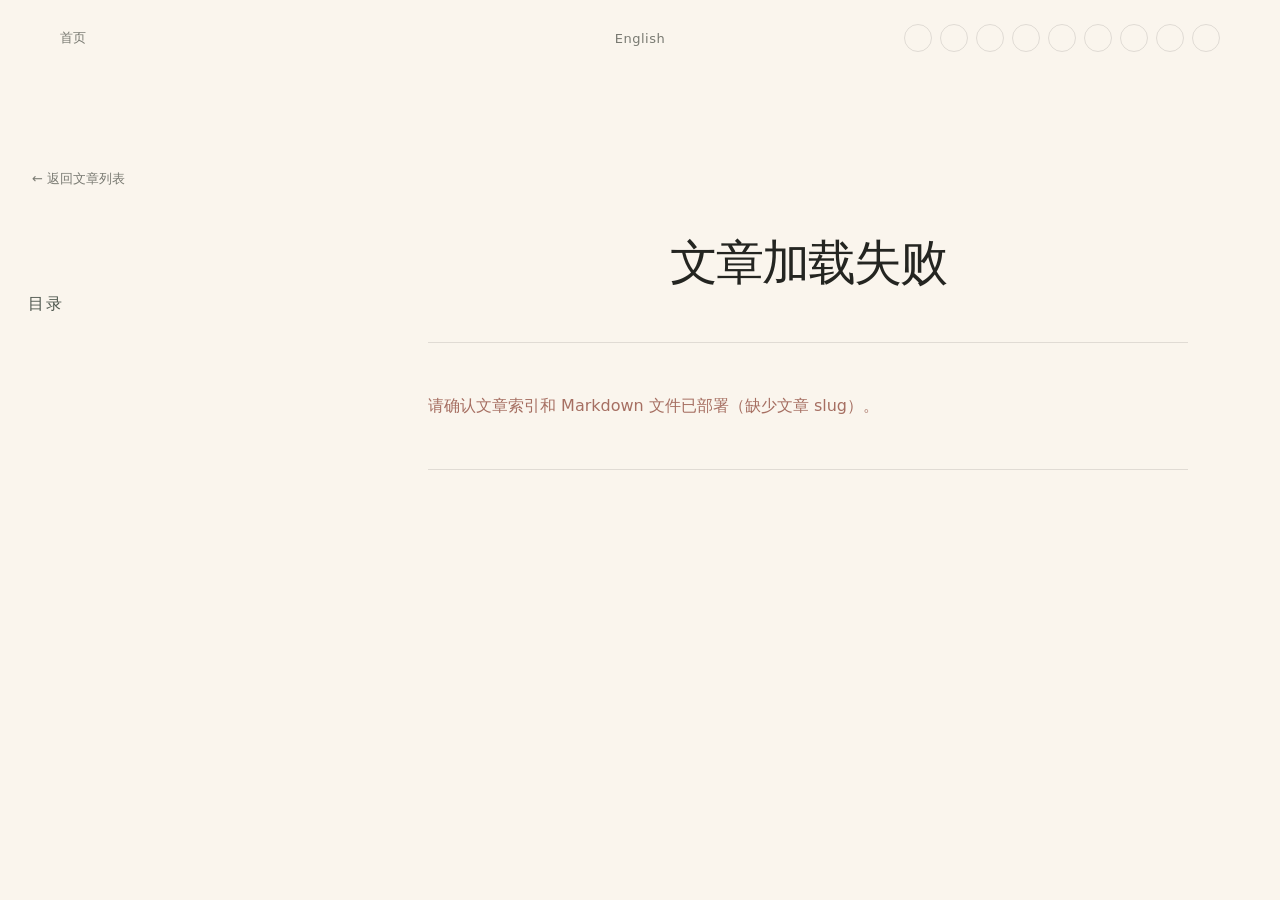
==== article.html @ b2f5887e "feat: 优化文章阅读体验 - 修复目录生成导致的文章加载失败\n- 增加文章时间与标签元信息展示\n- 支持 LaTeX 渲染和代码复制反馈\n- 调整目录、正文布局与文章标题样式" ====
<!doctype html>
<html lang="zh-CN">
  <head>
    <meta charset="UTF-8" />
    <meta name="viewport" content="width=device-width, initial-scale=1.0" />
    <meta name="theme-color" content="#faf5ed" />
    <title>文章 — Kevin864</title>
    <link rel="stylesheet" href="./styles.css" />
    <link rel="stylesheet" href="https://cdn.jsdelivr.net/npm/katex@0.16.22/dist/katex.min.css" />
  </head>
  <body>
    <header class="topbar shell" aria-label="主导航">
      <a class="nav-link" href="./index.html">首页</a>
      <a class="nav-link language-link" href="./en/">English</a>
      <nav class="socials" aria-label="社交链接">
        <a class="social-icon" href="#" aria-label="GitHub"><img src="https://cdn.simpleicons.org/github" alt="" /></a>
        <a class="social-icon" href="#" aria-label="X"><img src="https://cdn.simpleicons.org/x" alt="" /></a>
        <a class="social-icon" href="#" aria-label="哔哩哔哩"><img src="https://cdn.simpleicons.org/bilibili" alt="" /></a>
        <a class="social-icon" href="#" aria-label="抖音"><img src="https://cdn.simpleicons.org/tiktok" alt="" /></a>
        <a class="social-icon" href="#" aria-label="微信公众号"><img src="https://cdn.simpleicons.org/wechat" alt="" /></a>
        <a class="social-icon" href="#" aria-label="YouTube"><img src="https://cdn.simpleicons.org/youtube" alt="" /></a>
        <a class="social-icon" href="#" aria-label="小红书"><img src="https://cdn.simpleicons.org/xiaohongshu" alt="" /></a>
        <a class="social-icon" href="#" aria-label="知乎"><img src="https://cdn.simpleicons.org/zhihu" alt="" /></a>
        <a class="social-icon" href="#" aria-label="CSDN"><img src="https://cdn.simpleicons.org/csdn" alt="" /></a>
      </nav>
    </header>
    <main class="article-page shell">
      <a class="article-back" href="./index.html">← 返回文章列表</a>
      <div class="article-layout">
        <aside class="article-toc" id="article-toc" aria-label="文章目录">
          <p class="toc-title">目录</p>
          <nav id="toc-list"></nav>
        </aside>
        <article>
          <header class="article-header">
            <h1 id="article-title">正在加载文章…</h1>
            <time class="article-date article-published" id="article-published"></time>
          </header>
          <div class="article-content" id="article-content"></div>
          <footer class="article-footer" id="article-footer">
            <div class="article-footer-tags" id="article-tags"></div>
            <time class="article-updated" id="article-updated"></time>
          </footer>
        </article>
      </div>
    </main>
    <script src="https://cdn.jsdelivr.net/npm/marked/marked.min.js"></script>
    <script src="https://cdn.jsdelivr.net/npm/prismjs@1.29.0/prism.min.js"></script>
    <script src="https://cdn.jsdelivr.net/npm/prismjs@1.29.0/plugins/autoloader/prism-autoloader.min.js"></script>
    <script src="https://cdn.jsdelivr.net/npm/katex@0.16.22/dist/katex.min.js"></script>
    <script src="https://cdn.jsdelivr.net/npm/katex@0.16.22/dist/contrib/auto-render.min.js"></script>
    <script src="./article.js"></script>
  </body>
</html>
---- styles.css ----
:root {
  color: #242521;
  background: #faf5ed;
  font-family: Inter, ui-sans-serif, system-ui, -apple-system, BlinkMacSystemFont, "Segoe UI", sans-serif;
  font-synthesis: none;
  --muted: #797a72;
  --line: rgba(36, 37, 33, 0.12);
  --green: #789276;
  --green-dark: #4c654d;
  --paper: #faf5ed;
}

* { box-sizing: border-box; }
html { scroll-behavior: smooth; }
body { margin: 0; min-width: 320px; background: var(--paper); }
a { color: inherit; text-decoration: none; }
button { font: inherit; }
.shell { width: min(1160px, calc(100% - 64px)); margin: 0 auto; }

.topbar { display: grid; grid-template-columns: 1fr auto 1fr; align-items: center; min-height: 76px; }
.nav-link { font-size: 13px; color: var(--muted); transition: color .2s ease; }
.nav-link:hover { color: var(--green-dark); }
.language-link { justify-self: center; letter-spacing: .04em; }
.socials { display: flex; justify-content: flex-end; gap: 8px; }
.social-icon { display: grid; place-items: center; width: 28px; height: 28px; border: 1px solid var(--line); border-radius: 50%; color: var(--muted); transition: transform .2s ease, background .2s ease, color .2s ease; }
.social-icon img { width: 13px; height: 13px; opacity: .68; }
.social-icon:hover { color: var(--green-dark); background: #e8eee5; transform: translateY(-2px); }

.hero { position: relative; display: grid; grid-template-columns: 1fr 1.08fr; align-items: center; min-height: 600px; border-bottom: 1px solid var(--line); overflow: hidden; }
.hero-copy { position: relative; z-index: 1; padding: 72px 0 84px; }
.eyebrow { margin: 0 0 18px; color: var(--green-dark); font-size: 10px; font-weight: 750; letter-spacing: .18em; }
h1, h2, p { margin-top: 0; }
h1 { margin-bottom: 18px; font-size: clamp(52px, 7vw, 92px); line-height: .95; letter-spacing: -.065em; font-weight: 650; }
.role { margin-bottom: 42px; color: #62655d; font-size: clamp(14px, 1.5vw, 18px); letter-spacing: .02em; }
.role span { margin: 0 6px; color: #aab6a7; }
.hero-rule { width: 88px; height: 1px; margin-bottom: 28px; background: var(--green); }
.project-slot { display: flex; align-items: center; gap: 14px; color: #70736c; font-size: 12px; letter-spacing: .08em; text-transform: uppercase; }
.slot-note { color: #a1a49c; font-size: 10px; letter-spacing: .12em; }
.hero-art { position: relative; display: flex; align-items: center; justify-content: center; min-height: 510px; }
.art-glow { position: absolute; width: 85%; height: 75%; border-radius: 50%; background: radial-gradient(ellipse, rgba(229, 213, 189, .76), rgba(250, 245, 237, 0) 70%); filter: blur(20px); }
.hero-art img { position: relative; width: 100%; max-height: 520px; object-fit: contain; mix-blend-mode: multiply; filter: saturate(.88) sepia(.05) contrast(.98); animation: float-in .9s cubic-bezier(.2,.8,.2,1) both; }
.art-caption { position: absolute; right: 4%; bottom: 42px; color: #909990; font-family: Georgia, serif; font-size: 12px; font-style: italic; line-height: 1.45; text-align: right; }

.archive-section { padding: 88px 0 96px; border-bottom: 1px solid var(--line); }
.archive-heading { display: flex; align-items: end; justify-content: space-between; gap: 28px; }
.section-heading { margin-bottom: 32px; }
h2 { margin-bottom: 0; font-size: clamp(27px, 3vw, 38px); letter-spacing: -.045em; font-weight: 620; }
.search-box { display: flex; align-items: center; gap: 8px; width: 190px; margin-bottom: 32px; padding: 8px 0; border-bottom: 1px solid var(--line); color: #9ba69b; }
.search-box input { width: 100%; border: 0; outline: 0; color: #40433c; background: transparent; font: inherit; font-size: 13px; }
.search-box input::placeholder { color: #9ba69b; }
.sr-only { position: absolute; width: 1px; height: 1px; padding: 0; margin: -1px; overflow: hidden; clip: rect(0, 0, 0, 0); white-space: nowrap; border: 0; }
.tag-filter { display: flex; flex-wrap: wrap; gap: 9px 18px; padding: 0 0 28px; border-bottom: 1px solid var(--line); }
.tag-filter button { padding: 0; border: 0; color: #8a8e84; background: transparent; cursor: pointer; font-size: 13px; transition: color .2s ease; }
.tag-filter button:hover, .tag-filter button[aria-pressed="true"] { color: var(--green-dark); }
.tag-filter button[aria-pressed="true"] { font-weight: 650; }
.tag-filter .tag-label { display: inline-flex; align-items: center; gap: 6px; padding: 5px 10px; border: 1px solid rgba(76, 101, 77, .28); border-radius: 7px; color: var(--green-dark); background: #edf1e9; font-weight: 700; }
.tag-filter .tag-label::before { content: "▣"; font-size: 10px; }
.article-list { min-height: 160px; }
.year-group { padding-top: 34px; }
.year-label { margin-bottom: 8px; color: #a0a59b; font-family: Georgia, serif; font-size: 14px; }
.article-row { display: grid; grid-template-columns: 104px 1fr auto; align-items: center; gap: 22px; padding: 18px 0; border-bottom: 1px solid rgba(36, 37, 33, .08); transition: padding .2s ease, color .2s ease; }
.article-row:hover { padding-left: 8px; color: var(--green-dark); }
.article-date { color: #969b91; font-size: 12px; font-variant-numeric: tabular-nums; }
.article-title { font-size: 16px; }
.article-tags { display: flex; justify-content: end; flex-wrap: wrap; gap: 6px; color: #9a9e95; font-size: 11px; }
.article-tag { padding: 4px 9px; border-radius: 999px; color: #827261; background: #f1e8db; }
.empty-state { padding: 62px 0 28px; color: #9da198; font-family: Georgia, serif; font-size: 14px; font-style: italic; }
.article-page { padding: 92px 0 120px; }
.article-back { display: inline-block; margin-bottom: 48px; color: var(--muted); font-size: 13px; transition: color .2s ease; }
.article-back:hover { color: var(--green-dark); }
.article-header { max-width: 820px; padding-bottom: 32px; border-bottom: 1px solid var(--line); text-align: center; }
.article-header h1 { margin-bottom: 20px; font-size: clamp(32px, 4vw, 48px); line-height: 1.12; letter-spacing: -.045em; font-weight: 700; }
.article-published { display: block; margin: 0; }
.article-content { max-width: 760px; padding-top: 48px; color: #3f413c; font-size: 16px; line-height: 1.9; }
.article-content h1, .article-content h2, .article-content h3, .article-content h4 { margin: 1.8em 0 .65em; line-height: 1.3; }
.article-content h1 { font-size: 2em; }
.article-content h2 { font-size: 1.55em; }
.article-content h3 { font-size: 1.2em; }
.article-content p, .article-content ul, .article-content ol, .article-content blockquote, .article-content pre { margin: 0 0 1.2em; }
.article-content a { color: var(--green-dark); text-decoration: underline; text-underline-offset: 3px; }
.article-content img { display: block; max-width: 100%; height: auto; margin: 1.5em auto; border-radius: 10px; }
.article-content blockquote { padding: 0 0 0 18px; border-left: 2px solid #b7c4b2; color: #747971; }
.article-content pre { position: relative; overflow-x: auto; padding: 18px 20px; border-radius: 10px; color: #e8ece5; background: #2c312d; font-family: Consolas, "Courier New", monospace; font-size: 13px; line-height: 1.65; }
.article-content code { padding: .15em .35em; border-radius: 4px; color: #596453; background: #edf0e9; font-family: Consolas, "Courier New", monospace; font-size: .9em; }
.article-content pre code { padding: 0; color: inherit; background: transparent; }
.article-content pre .token.comment, .article-content pre .token.prolog, .article-content pre .token.doctype, .article-content pre .token.cdata { color: #87958b; }
.article-content pre .token.keyword, .article-content pre .token.selector, .article-content pre .token.atrule { color: #c9a7f2; }
.article-content pre .token.string, .article-content pre .token.attr-value { color: #d6c58b; }
.article-content pre .token.function, .article-content pre .token.class-name { color: #8fc7d8; }
.article-content pre .token.number, .article-content pre .token.boolean { color: #e5a783; }
.code-copy { position: absolute; top: 10px; right: 10px; padding: 4px 8px; border: 1px solid rgba(255,255,255,.18); border-radius: 5px; color: #b7c4ba; background: rgba(255,255,255,.06); cursor: pointer; font-size: 11px; }
.code-copy:hover { color: white; background: rgba(255,255,255,.13); }
.article-error { color: #a66f62; }
.article-footer { display: flex; align-items: center; justify-content: space-between; gap: 20px; margin-top: 48px; padding-top: 24px; border-top: 1px solid var(--line); color: #969b91; font-size: 12px; }
.article-footer-tags { display: flex; flex-wrap: wrap; gap: 8px; }
.article-meta-tag { padding: 5px 10px; border-radius: 999px; color: #827261; background: #f1e8db; }
.article-updated { color: #969b91; }
.article-page { width: min(1360px, calc(100% - 64px)); }
.article-layout { display: grid; grid-template-columns: 230px minmax(0, 760px); justify-content: center; gap: 276px; transform: translateX(-32px); }
.article-layout > article { min-width: 0; }
.article-toc { position: sticky; top: 32px; align-self: start; padding-top: 58px; }
.toc-title { margin-bottom: 14px; color: #4f584f; font-size: 16px; font-weight: 700; letter-spacing: .12em; }
.article-toc nav { display: grid; gap: 10px; padding: 7px 0; }
.article-toc a { position: relative; display: block; padding-left: 18px; color: #5f695f; font-size: 16px; line-height: 1.55; transition: color .2s ease, transform .25s ease; }
.article-toc a[aria-current="true"] { color: var(--green-dark); font-weight: 650; }
.article-toc a:hover { color: var(--green-dark); transform: translateX(4px); }
.article-toc .toc-level-3 { padding-left: 32px; color: #687268; font-size: 15px; }
.article-toc .toc-level-4 { padding-left: 46px; color: #717a71; font-size: 15px; }
.article-toc[hidden] { display: none; }

@keyframes float-in { from { opacity: 0; transform: translateY(18px) scale(.98); } to { opacity: 1; transform: translateY(0) scale(1); } }
@media (prefers-reduced-motion: reduce) { *, *::before, *::after { scroll-behavior: auto !important; animation: none !important; transition-duration: .01ms !important; } }
@media (max-width: 760px) {
  .shell { width: min(100% - 36px, 560px); }
  .article-page { width: min(100% - 36px, 560px); }
  .topbar { grid-template-columns: auto auto; gap: 20px; min-height: 68px; }
  .language-link { justify-self: start; }
  .socials { grid-column: 1 / -1; grid-row: 2; justify-content: flex-start; padding-bottom: 16px; overflow-x: auto; }
  .hero { display: flex; flex-direction: column-reverse; align-items: stretch; min-height: auto; }
  .hero-art { min-height: 290px; margin-top: 14px; }
  .hero-art img { max-height: 330px; }
  .art-caption { right: 0; bottom: 12px; }
  .hero-copy { padding: 38px 0 54px; }
  h1 { font-size: 60px; }
  .archive-section { padding: 60px 0 68px; }
  .archive-heading { display: block; }
  .search-box { margin-bottom: 28px; }
  .article-row { grid-template-columns: 72px 1fr; gap: 10px; }
  .article-tags { grid-column: 2; justify-content: start; }
  .article-page { padding: 56px 0 82px; }
  .article-back { margin-bottom: 34px; }
  .article-layout { display: block; }
  .article-layout { transform: none; }
  .article-toc { position: static; max-height: none; padding: 0 0 26px; }
  .article-toc[hidden] { display: none; }
  .article-content { padding-top: 34px; font-size: 15px; }
  .article-footer { align-items: flex-start; flex-direction: column; }
}
@media (min-width: 761px) and (max-width: 1350px) {
  .article-layout { gap: 170px; }
}
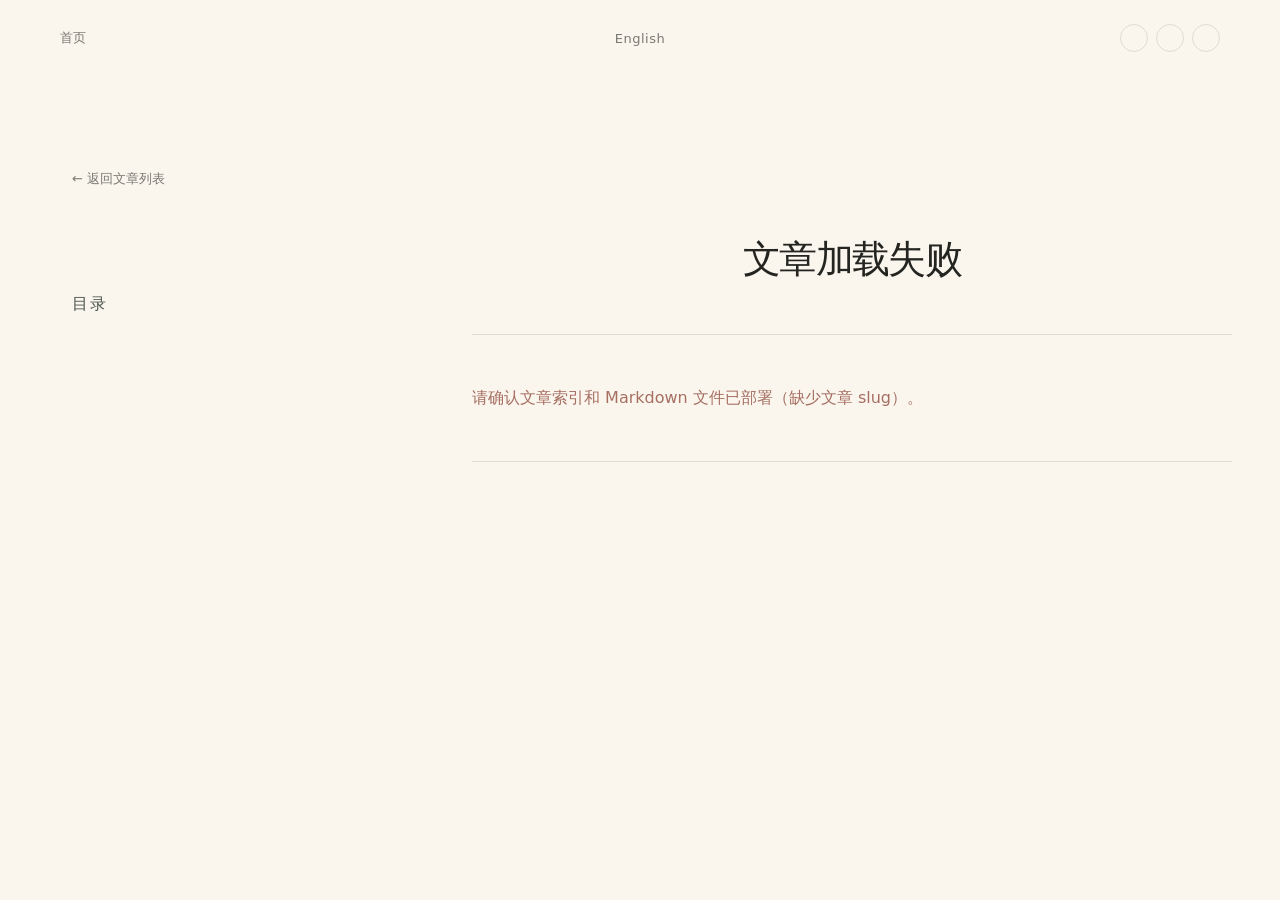
==== commit 9e088863: "feat: 集中管理社交媒体链接 - 配置 GitHub、X 与知乎个人主页链接\n- 首页和文章页复用统一社交链接配置\n- 为其它社交平台预留可扩展配置项" ====
--- a/article.html
+++ b/article.html
@@ -12,17 +12,7 @@
     <header class="topbar shell" aria-label="主导航">
       <a class="nav-link" href="./index.html">首页</a>
       <a class="nav-link language-link" href="./en/">English</a>
-      <nav class="socials" aria-label="社交链接">
-        <a class="social-icon" href="#" aria-label="GitHub"><img src="https://cdn.simpleicons.org/github" alt="" /></a>
-        <a class="social-icon" href="#" aria-label="X"><img src="https://cdn.simpleicons.org/x" alt="" /></a>
-        <a class="social-icon" href="#" aria-label="哔哩哔哩"><img src="https://cdn.simpleicons.org/bilibili" alt="" /></a>
-        <a class="social-icon" href="#" aria-label="抖音"><img src="https://cdn.simpleicons.org/tiktok" alt="" /></a>
-        <a class="social-icon" href="#" aria-label="微信公众号"><img src="https://cdn.simpleicons.org/wechat" alt="" /></a>
-        <a class="social-icon" href="#" aria-label="YouTube"><img src="https://cdn.simpleicons.org/youtube" alt="" /></a>
-        <a class="social-icon" href="#" aria-label="小红书"><img src="https://cdn.simpleicons.org/xiaohongshu" alt="" /></a>
-        <a class="social-icon" href="#" aria-label="知乎"><img src="https://cdn.simpleicons.org/zhihu" alt="" /></a>
-        <a class="social-icon" href="#" aria-label="CSDN"><img src="https://cdn.simpleicons.org/csdn" alt="" /></a>
-      </nav>
+      <nav class="socials" aria-label="社交链接"></nav>
     </header>
     <main class="article-page shell">
       <a class="article-back" href="./index.html">← 返回文章列表</a>
@@ -44,6 +34,7 @@
         </article>
       </div>
     </main>
+    <script src="./social-links.js"></script>
     <script src="https://cdn.jsdelivr.net/npm/marked/marked.min.js"></script>
     <script src="https://cdn.jsdelivr.net/npm/prismjs@1.29.0/prism.min.js"></script>
     <script src="https://cdn.jsdelivr.net/npm/prismjs@1.29.0/plugins/autoloader/prism-autoloader.min.js"></script>
--- a/styles.css
+++ b/styles.css
@@ -69,7 +69,7 @@
 .article-back { display: inline-block; margin-bottom: 48px; color: var(--muted); font-size: 13px; transition: color .2s ease; }
 .article-back:hover { color: var(--green-dark); }
 .article-header { max-width: 820px; padding-bottom: 32px; border-bottom: 1px solid var(--line); text-align: center; }
-.article-header h1 { margin-bottom: 20px; font-size: clamp(32px, 4vw, 48px); line-height: 1.12; letter-spacing: -.045em; font-weight: 700; }
+.article-header h1 { margin-bottom: 20px; font-size: clamp(28px, 3vw, 40px); line-height: 1.2; letter-spacing: -.04em; font-weight: 700; }
 .article-published { display: block; margin: 0; }
 .article-content { max-width: 760px; padding-top: 48px; color: #3f413c; font-size: 16px; line-height: 1.9; }
 .article-content h1, .article-content h2, .article-content h3, .article-content h4 { margin: 1.8em 0 .65em; line-height: 1.3; }
@@ -95,14 +95,15 @@
 .article-footer-tags { display: flex; flex-wrap: wrap; gap: 8px; }
 .article-meta-tag { padding: 5px 10px; border-radius: 999px; color: #827261; background: #f1e8db; }
 .article-updated { color: #969b91; }
-.article-page { width: min(1360px, calc(100% - 64px)); }
-.article-layout { display: grid; grid-template-columns: 230px minmax(0, 760px); justify-content: center; gap: 276px; transform: translateX(-32px); }
+.article-page { width: min(1360px, calc(100% - 96px)); margin-right: 24px; margin-left: 72px; }
+.article-layout { display: grid; grid-template-columns: 230px minmax(0, 760px); justify-content: start; gap: 276px; }
 .article-layout > article { min-width: 0; }
-.article-toc { position: sticky; top: 32px; align-self: start; padding-top: 58px; }
+.article-toc { position: sticky; top: 32px; align-self: start; max-height: calc(100vh - 64px); overflow-y: auto; overscroll-behavior-y: contain; padding-top: 58px; scrollbar-width: none; }
+.article-toc::-webkit-scrollbar { display: none; }
 .toc-title { margin-bottom: 14px; color: #4f584f; font-size: 16px; font-weight: 700; letter-spacing: .12em; }
 .article-toc nav { display: grid; gap: 10px; padding: 7px 0; }
 .article-toc a { position: relative; display: block; padding-left: 18px; color: #5f695f; font-size: 16px; line-height: 1.55; transition: color .2s ease, transform .25s ease; }
-.article-toc a[aria-current="true"] { color: var(--green-dark); font-weight: 650; }
+.article-toc a[aria-current="true"] { border-radius: 8px; color: var(--green-dark); background: #edf1e9; font-weight: 650; }
 .article-toc a:hover { color: var(--green-dark); transform: translateX(4px); }
 .article-toc .toc-level-3 { padding-left: 32px; color: #687268; font-size: 15px; }
 .article-toc .toc-level-4 { padding-left: 46px; color: #717a71; font-size: 15px; }
@@ -112,7 +113,7 @@
 @media (prefers-reduced-motion: reduce) { *, *::before, *::after { scroll-behavior: auto !important; animation: none !important; transition-duration: .01ms !important; } }
 @media (max-width: 760px) {
   .shell { width: min(100% - 36px, 560px); }
-  .article-page { width: min(100% - 36px, 560px); }
+  .article-page { width: min(100% - 36px, 560px); margin: 0 auto; }
   .topbar { grid-template-columns: auto auto; gap: 20px; min-height: 68px; }
   .language-link { justify-self: start; }
   .socials { grid-column: 1 / -1; grid-row: 2; justify-content: flex-start; padding-bottom: 16px; overflow-x: auto; }
@@ -130,7 +131,6 @@
   .article-page { padding: 56px 0 82px; }
   .article-back { margin-bottom: 34px; }
   .article-layout { display: block; }
-  .article-layout { transform: none; }
   .article-toc { position: static; max-height: none; padding: 0 0 26px; }
   .article-toc[hidden] { display: none; }
   .article-content { padding-top: 34px; font-size: 15px; }
@@ -139,3 +139,6 @@
 @media (min-width: 761px) and (max-width: 1350px) {
   .article-layout { gap: 170px; }
 }
+@media (min-width: 761px) and (max-width: 1240px) {
+  .article-layout { grid-template-columns: 180px minmax(0, 1fr); gap: 64px; }
+}
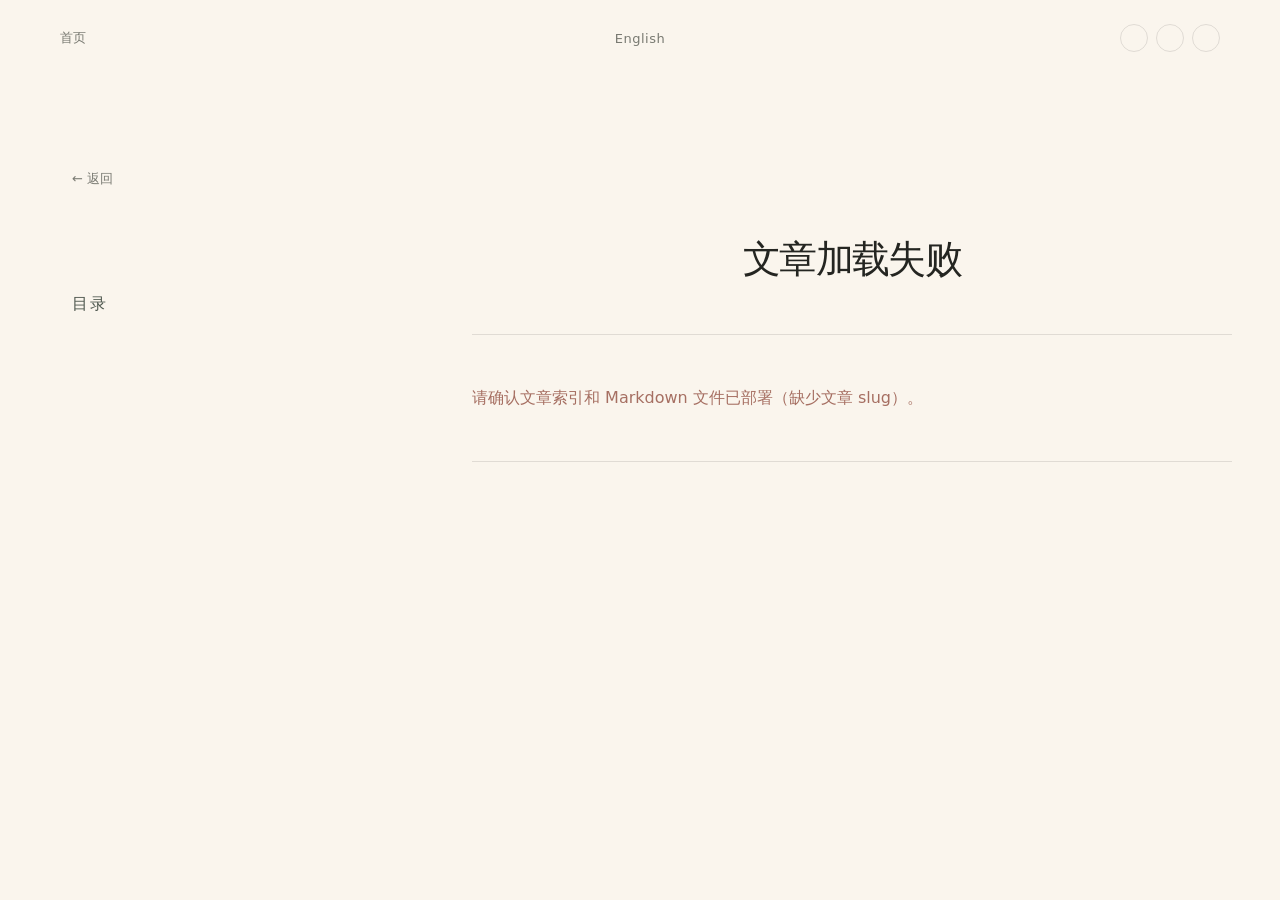
==== commit 06edf131: "feat: 增加标签文章归档页 - 新增标签归档页并支持空状态展示\n- 统一首页与详情页的标签跳转交互\n- 集中管理站点标签配置与选中样式\n- 优化标签页标题、返回文案和时间字体\n- 更新现有" ====
--- a/article.html
+++ b/article.html
@@ -15,7 +15,7 @@
       <nav class="socials" aria-label="社交链接"></nav>
     </header>
     <main class="article-page shell">
-      <a class="article-back" href="./index.html">← 返回文章列表</a>
+      <a class="article-back" href="./index.html">← 返回</a>
       <div class="article-layout">
         <aside class="article-toc" id="article-toc" aria-label="文章目录">
           <p class="toc-title">目录</p>
--- a/styles.css
+++ b/styles.css
@@ -51,19 +51,21 @@
 .sr-only { position: absolute; width: 1px; height: 1px; padding: 0; margin: -1px; overflow: hidden; clip: rect(0, 0, 0, 0); white-space: nowrap; border: 0; }
 .tag-filter { display: flex; flex-wrap: wrap; gap: 9px 18px; padding: 0 0 28px; border-bottom: 1px solid var(--line); }
 .tag-filter button { padding: 0; border: 0; color: #8a8e84; background: transparent; cursor: pointer; font-size: 13px; transition: color .2s ease; }
-.tag-filter button:hover, .tag-filter button[aria-pressed="true"] { color: var(--green-dark); }
-.tag-filter button[aria-pressed="true"] { font-weight: 650; }
-.tag-filter .tag-label { display: inline-flex; align-items: center; gap: 6px; padding: 5px 10px; border: 1px solid rgba(76, 101, 77, .28); border-radius: 7px; color: var(--green-dark); background: #edf1e9; font-weight: 700; }
-.tag-filter .tag-label::before { content: "▣"; font-size: 10px; }
+.tag-filter button:hover { color: var(--green-dark); }
+.tag-filter .tag-label { display: inline-flex; align-items: center; padding: 5px 10px; border: 1px solid rgba(76, 101, 77, .28); border-radius: 7px; color: var(--green-dark); background: #edf1e9; font-weight: 700; }
+.tag-page-filter { padding-top: 28px; }
+.tag-filter .tag-selected-label { padding: 5px 10px; border: 1px solid rgba(76, 101, 77, .28); border-radius: 999px; color: var(--green-dark); background: #edf1e9; cursor: default; font-weight: 700; }
 .article-list { min-height: 160px; }
 .year-group { padding-top: 34px; }
-.year-label { margin-bottom: 8px; color: #a0a59b; font-family: Georgia, serif; font-size: 14px; }
+.year-label { margin-bottom: 8px; color: #969b91; font-size: 12px; font-variant-numeric: tabular-nums; }
 .article-row { display: grid; grid-template-columns: 104px 1fr auto; align-items: center; gap: 22px; padding: 18px 0; border-bottom: 1px solid rgba(36, 37, 33, .08); transition: padding .2s ease, color .2s ease; }
 .article-row:hover { padding-left: 8px; color: var(--green-dark); }
 .article-date { color: #969b91; font-size: 12px; font-variant-numeric: tabular-nums; }
 .article-title { font-size: 16px; }
+.article-title:hover { color: var(--green-dark); }
 .article-tags { display: flex; justify-content: end; flex-wrap: wrap; gap: 6px; color: #9a9e95; font-size: 11px; }
-.article-tag { padding: 4px 9px; border-radius: 999px; color: #827261; background: #f1e8db; }
+.article-tag, .article-meta-tag { padding: 4px 9px; border: 0; border-radius: 999px; color: #827261; background: #f1e8db; cursor: pointer; }
+.article-tag:hover, .article-meta-tag:hover { color: #665746; background: #eadbc7; }
 .empty-state { padding: 62px 0 28px; color: #9da198; font-family: Georgia, serif; font-size: 14px; font-style: italic; }
 .article-page { padding: 92px 0 120px; }
 .article-back { display: inline-block; margin-bottom: 48px; color: var(--muted); font-size: 13px; transition: color .2s ease; }
@@ -93,7 +95,7 @@
 .article-error { color: #a66f62; }
 .article-footer { display: flex; align-items: center; justify-content: space-between; gap: 20px; margin-top: 48px; padding-top: 24px; border-top: 1px solid var(--line); color: #969b91; font-size: 12px; }
 .article-footer-tags { display: flex; flex-wrap: wrap; gap: 8px; }
-.article-meta-tag { padding: 5px 10px; border-radius: 999px; color: #827261; background: #f1e8db; }
+.article-meta-tag { padding: 5px 10px; }
 .article-updated { color: #969b91; }
 .article-page { width: min(1360px, calc(100% - 96px)); margin-right: 24px; margin-left: 72px; }
 .article-layout { display: grid; grid-template-columns: 230px minmax(0, 760px); justify-content: start; gap: 276px; }
@@ -108,6 +110,11 @@
 .article-toc .toc-level-3 { padding-left: 32px; color: #687268; font-size: 15px; }
 .article-toc .toc-level-4 { padding-left: 46px; color: #717a71; font-size: 15px; }
 .article-toc[hidden] { display: none; }
+.tag-page { padding: 92px 0 120px; }
+.tag-page-header { padding-bottom: 28px; text-align: center; }
+.tag-page-header h1 { margin: 0; font-size: clamp(30px, 4vw, 48px); line-height: 1.15; letter-spacing: -.045em; }
+.tag-article-list { max-width: 820px; }
+.tag-article-row { grid-template-columns: 104px 1fr; }
 
 @keyframes float-in { from { opacity: 0; transform: translateY(18px) scale(.98); } to { opacity: 1; transform: translateY(0) scale(1); } }
 @media (prefers-reduced-motion: reduce) { *, *::before, *::after { scroll-behavior: auto !important; animation: none !important; transition-duration: .01ms !important; } }
@@ -128,7 +135,9 @@
   .search-box { margin-bottom: 28px; }
   .article-row { grid-template-columns: 72px 1fr; gap: 10px; }
   .article-tags { grid-column: 2; justify-content: start; }
+  .tag-article-row { grid-template-columns: 72px 1fr; }
   .article-page { padding: 56px 0 82px; }
+  .tag-page { padding: 56px 0 82px; }
   .article-back { margin-bottom: 34px; }
   .article-layout { display: block; }
   .article-toc { position: static; max-height: none; padding: 0 0 26px; }
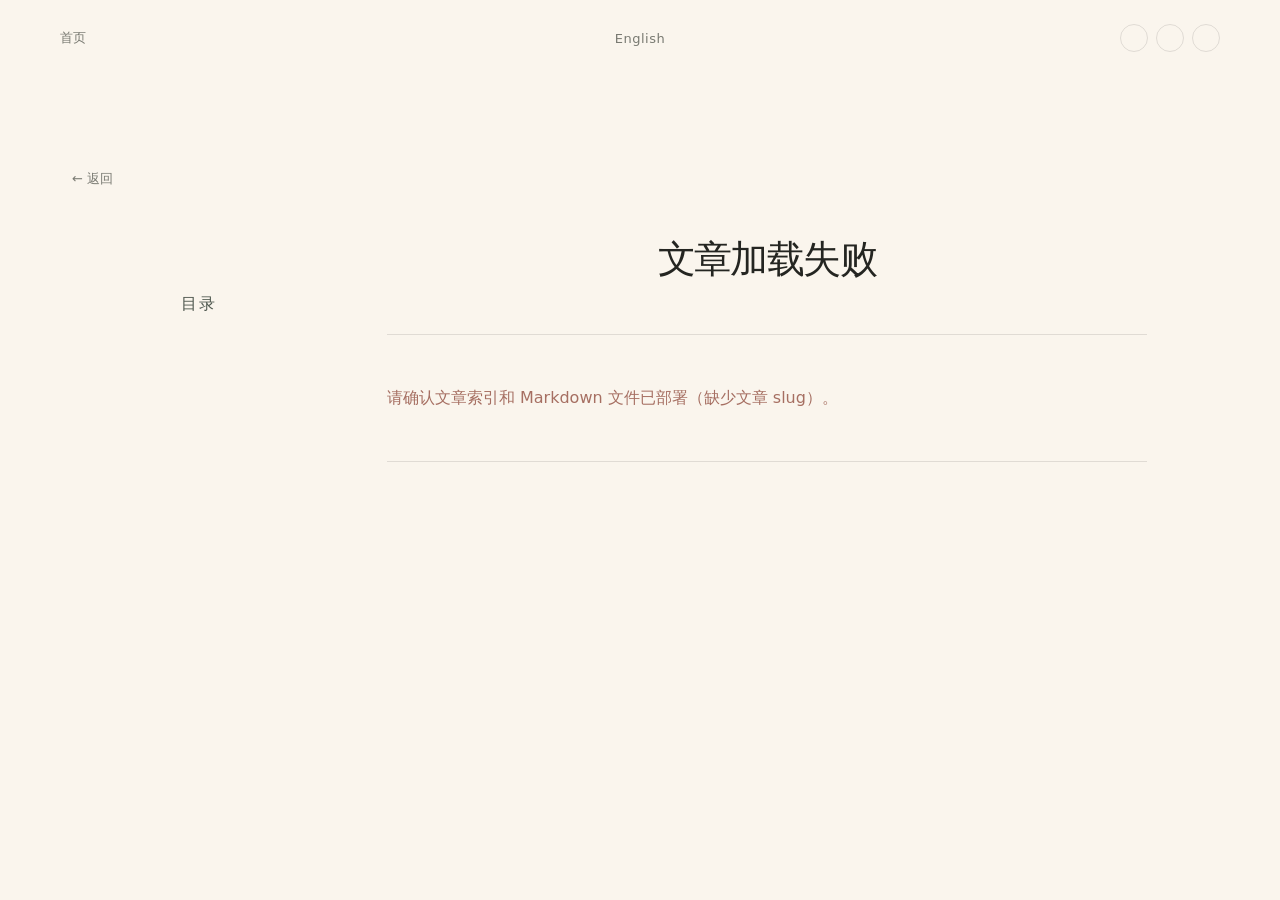
==== commit 1a96daea: "fix: 修复文章布局与静态资源缓存 - 调整文章布局列宽与正文间距 - 为页面本地资源增加版本参数 - 忽略本地问题截图目录" ====
--- a/article.html
+++ b/article.html
@@ -5,25 +5,25 @@
     <meta name="viewport" content="width=device-width, initial-scale=1.0" />
     <meta name="theme-color" content="#faf5ed" />
     <title>文章 — Kevin864</title>
-    <link rel="stylesheet" href="./styles.css" />
+    <link rel="stylesheet" href="./styles.css?v=20260903" />
     <link rel="stylesheet" href="https://cdn.jsdelivr.net/npm/katex@0.16.22/dist/katex.min.css" />
   </head>
-  <body>
-    <header class="topbar shell" aria-label="主导航">
-      <a class="nav-link" href="./index.html">首页</a>
+  <body data-page="article">
+    <header class="topbar shell" aria-label="主导航" data-i18n-aria-label="mainNavigation">
+      <a class="nav-link" href="./index.html" data-i18n="home" data-localized-link>首页</a>
       <a class="nav-link language-link" href="./en/">English</a>
-      <nav class="socials" aria-label="社交链接"></nav>
+      <nav class="socials" aria-label="社交链接" data-i18n-aria-label="socialLinks"></nav>
     </header>
     <main class="article-page shell">
-      <a class="article-back" href="./index.html">← 返回</a>
+      <a class="article-back" href="./index.html" data-i18n="back" data-localized-link>← 返回</a>
       <div class="article-layout">
-        <aside class="article-toc" id="article-toc" aria-label="文章目录">
-          <p class="toc-title">目录</p>
+        <aside class="article-toc" id="article-toc" aria-label="文章目录" data-i18n-aria-label="articleToc">
+          <p class="toc-title" data-i18n="tableOfContents">目录</p>
           <nav id="toc-list"></nav>
         </aside>
         <article>
           <header class="article-header">
-            <h1 id="article-title">正在加载文章…</h1>
+            <h1 id="article-title" data-i18n="loadingArticle">正在加载文章…</h1>
             <time class="article-date article-published" id="article-published"></time>
           </header>
           <div class="article-content" id="article-content"></div>
@@ -34,12 +34,14 @@
         </article>
       </div>
     </main>
-    <script src="./social-links.js"></script>
+    <script src="./social-links.js?v=20260903"></script>
+    <script src="./i18n.js?v=20260903"></script>
+    <script src="./tag-config.js?v=20260903"></script>
     <script src="https://cdn.jsdelivr.net/npm/marked/marked.min.js"></script>
     <script src="https://cdn.jsdelivr.net/npm/prismjs@1.29.0/prism.min.js"></script>
     <script src="https://cdn.jsdelivr.net/npm/prismjs@1.29.0/plugins/autoloader/prism-autoloader.min.js"></script>
     <script src="https://cdn.jsdelivr.net/npm/katex@0.16.22/dist/katex.min.js"></script>
     <script src="https://cdn.jsdelivr.net/npm/katex@0.16.22/dist/contrib/auto-render.min.js"></script>
-    <script src="./article.js"></script>
+    <script src="./article.js?v=20260903"></script>
   </body>
 </html>
--- a/styles.css
+++ b/styles.css
@@ -55,8 +55,12 @@
 .tag-filter .tag-label { display: inline-flex; align-items: center; padding: 5px 10px; border: 1px solid rgba(76, 101, 77, .28); border-radius: 7px; color: var(--green-dark); background: #edf1e9; font-weight: 700; }
 .tag-page-filter { padding-top: 28px; }
 .tag-filter .tag-selected-label { padding: 5px 10px; border: 1px solid rgba(76, 101, 77, .28); border-radius: 999px; color: var(--green-dark); background: #edf1e9; cursor: default; font-weight: 700; }
+.year-nav { display: flex; align-items: center; gap: 9px; padding-top: 18px; color: #a0a59b; font-size: 12px; font-variant-numeric: tabular-nums; }
+.year-nav button { padding: 0; border: 0; color: #777e75; background: transparent; cursor: pointer; transition: color .2s ease; }
+.year-nav button:hover, .year-nav button:focus-visible { color: var(--green-dark); }
+.year-nav[hidden] { display: none; }
 .article-list { min-height: 160px; }
-.year-group { padding-top: 34px; }
+.year-group { padding-top: 34px; scroll-margin-top: 24px; }
 .year-label { margin-bottom: 8px; color: #969b91; font-size: 12px; font-variant-numeric: tabular-nums; }
 .article-row { display: grid; grid-template-columns: 104px 1fr auto; align-items: center; gap: 22px; padding: 18px 0; border-bottom: 1px solid rgba(36, 37, 33, .08); transition: padding .2s ease, color .2s ease; }
 .article-row:hover { padding-left: 8px; color: var(--green-dark); }
@@ -98,8 +102,8 @@
 .article-meta-tag { padding: 5px 10px; }
 .article-updated { color: #969b91; }
 .article-page { width: min(1360px, calc(100% - 96px)); margin-right: 24px; margin-left: 72px; }
-.article-layout { display: grid; grid-template-columns: 230px minmax(0, 760px); justify-content: start; gap: 276px; }
-.article-layout > article { min-width: 0; }
+.article-layout { display: grid; grid-template-columns: auto minmax(0, 760px); justify-content: center; gap: 40px; }
+.article-layout > article { grid-column: 2; min-width: 0; }
 .article-toc { position: sticky; top: 32px; align-self: start; max-height: calc(100vh - 64px); overflow-y: auto; overscroll-behavior-y: contain; padding-top: 58px; scrollbar-width: none; }
 .article-toc::-webkit-scrollbar { display: none; }
 .toc-title { margin-bottom: 14px; color: #4f584f; font-size: 16px; font-weight: 700; letter-spacing: .12em; }
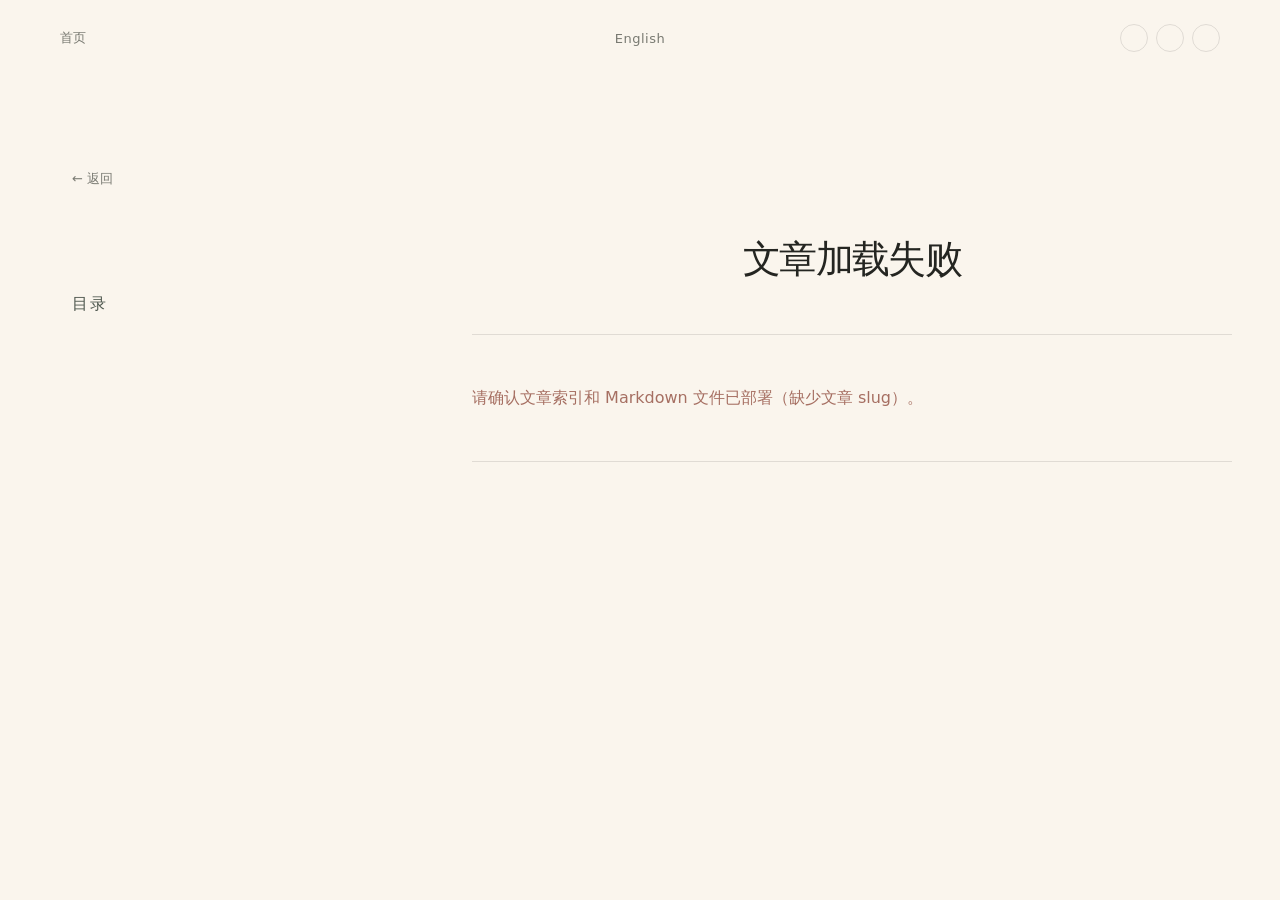
==== commit 3a6fe5f6: "fix: 统一文章标题与目录布局 - 去除 Front Matter 标题外层引号 - 固定目录和正文的网格位置 - 使用内容指纹刷新静态资源缓存 - 增加静态资源版本校验测试" ====
--- a/article.html
+++ b/article.html
@@ -5,7 +5,7 @@
     <meta name="viewport" content="width=device-width, initial-scale=1.0" />
     <meta name="theme-color" content="#faf5ed" />
     <title>文章 — Kevin864</title>
-    <link rel="stylesheet" href="./styles.css?v=20260903" />
+    <link rel="stylesheet" href="./styles.css?v=a68529c6" />
     <link rel="stylesheet" href="https://cdn.jsdelivr.net/npm/katex@0.16.22/dist/katex.min.css" />
   </head>
   <body data-page="article">
@@ -34,14 +34,14 @@
         </article>
       </div>
     </main>
-    <script src="./social-links.js?v=20260903"></script>
-    <script src="./i18n.js?v=20260903"></script>
-    <script src="./tag-config.js?v=20260903"></script>
+    <script src="./social-links.js?v=3b5ca7cc"></script>
+    <script src="./i18n.js?v=593b76c9"></script>
+    <script src="./tag-config.js?v=2ed0e32a"></script>
     <script src="https://cdn.jsdelivr.net/npm/marked/marked.min.js"></script>
     <script src="https://cdn.jsdelivr.net/npm/prismjs@1.29.0/prism.min.js"></script>
     <script src="https://cdn.jsdelivr.net/npm/prismjs@1.29.0/plugins/autoloader/prism-autoloader.min.js"></script>
     <script src="https://cdn.jsdelivr.net/npm/katex@0.16.22/dist/katex.min.js"></script>
     <script src="https://cdn.jsdelivr.net/npm/katex@0.16.22/dist/contrib/auto-render.min.js"></script>
-    <script src="./article.js?v=20260903"></script>
+    <script src="./article.js?v=51359ac0"></script>
   </body>
 </html>
--- a/styles.css
+++ b/styles.css
@@ -102,7 +102,7 @@
 .article-meta-tag { padding: 5px 10px; }
 .article-updated { color: #969b91; }
 .article-page { width: min(1360px, calc(100% - 96px)); margin-right: 24px; margin-left: 72px; }
-.article-layout { display: grid; grid-template-columns: auto minmax(0, 760px); justify-content: center; gap: 40px; }
+.article-layout { display: grid; grid-template-columns: 230px minmax(0, 760px); justify-content: start; gap: 276px; }
 .article-layout > article { grid-column: 2; min-width: 0; }
 .article-toc { position: sticky; top: 32px; align-self: start; max-height: calc(100vh - 64px); overflow-y: auto; overscroll-behavior-y: contain; padding-top: 58px; scrollbar-width: none; }
 .article-toc::-webkit-scrollbar { display: none; }
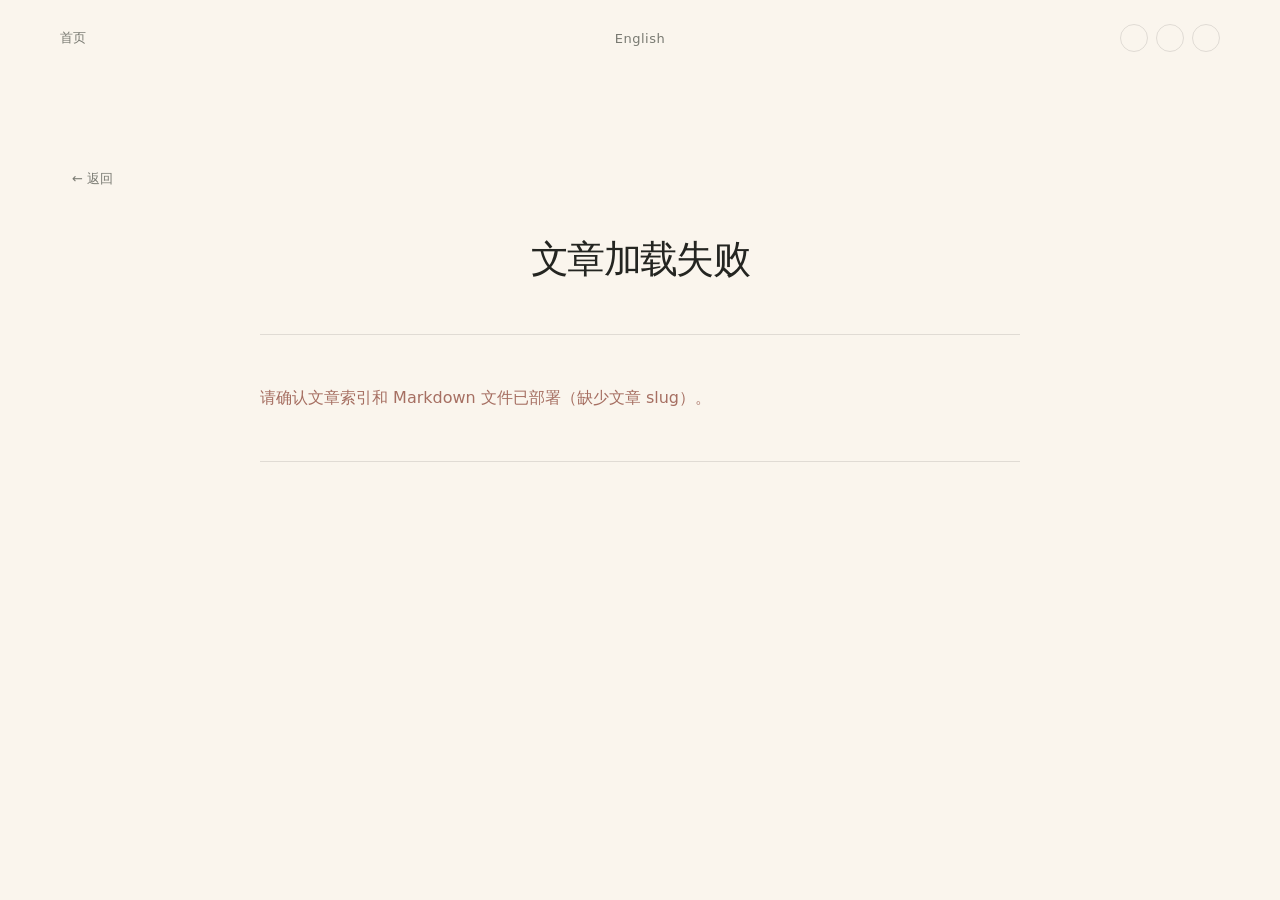
==== commit 2fae8c50: "feat: 区分有无目录的文章布局 - 自动识别文章目录并维护布局状态 - 无目录文章取消侧栏预留并居中展示 - 保持有目录文章与返回入口位置不变 - 更新资源指纹并补充状态回归检查" ====
--- a/article.html
+++ b/article.html
@@ -5,7 +5,7 @@
     <meta name="viewport" content="width=device-width, initial-scale=1.0" />
     <meta name="theme-color" content="#faf5ed" />
     <title>文章 — Kevin864</title>
-    <link rel="stylesheet" href="./styles.css?v=a68529c6" />
+    <link rel="stylesheet" href="./styles.css?v=1c3fe369" />
     <link rel="stylesheet" href="https://cdn.jsdelivr.net/npm/katex@0.16.22/dist/katex.min.css" />
   </head>
   <body data-page="article">
@@ -16,7 +16,7 @@
     </header>
     <main class="article-page shell">
       <a class="article-back" href="./index.html" data-i18n="back" data-localized-link>← 返回</a>
-      <div class="article-layout">
+      <div class="article-layout" data-toc="pending">
         <aside class="article-toc" id="article-toc" aria-label="文章目录" data-i18n-aria-label="articleToc">
           <p class="toc-title" data-i18n="tableOfContents">目录</p>
           <nav id="toc-list"></nav>
@@ -42,6 +42,6 @@
     <script src="https://cdn.jsdelivr.net/npm/prismjs@1.29.0/plugins/autoloader/prism-autoloader.min.js"></script>
     <script src="https://cdn.jsdelivr.net/npm/katex@0.16.22/dist/katex.min.js"></script>
     <script src="https://cdn.jsdelivr.net/npm/katex@0.16.22/dist/contrib/auto-render.min.js"></script>
-    <script src="./article.js?v=51359ac0"></script>
+    <script src="./article.js?v=209d7c92"></script>
   </body>
 </html>
--- a/styles.css
+++ b/styles.css
@@ -104,6 +104,9 @@
 .article-page { width: min(1360px, calc(100% - 96px)); margin-right: 24px; margin-left: 72px; }
 .article-layout { display: grid; grid-template-columns: 230px minmax(0, 760px); justify-content: start; gap: 276px; }
 .article-layout > article { grid-column: 2; min-width: 0; }
+.article-layout[data-toc="pending"] { visibility: hidden; }
+.article-layout[data-toc="absent"] { display: block; width: calc(100vw - 144px); }
+.article-layout[data-toc="absent"] > article { width: min(760px, 100%); margin: 0 auto; }
 .article-toc { position: sticky; top: 32px; align-self: start; max-height: calc(100vh - 64px); overflow-y: auto; overscroll-behavior-y: contain; padding-top: 58px; scrollbar-width: none; }
 .article-toc::-webkit-scrollbar { display: none; }
 .toc-title { margin-bottom: 14px; color: #4f584f; font-size: 16px; font-weight: 700; letter-spacing: .12em; }
@@ -144,6 +147,7 @@
   .tag-page { padding: 56px 0 82px; }
   .article-back { margin-bottom: 34px; }
   .article-layout { display: block; }
+  .article-layout[data-toc="absent"] { width: 100%; }
   .article-toc { position: static; max-height: none; padding: 0 0 26px; }
   .article-toc[hidden] { display: none; }
   .article-content { padding-top: 34px; font-size: 15px; }
